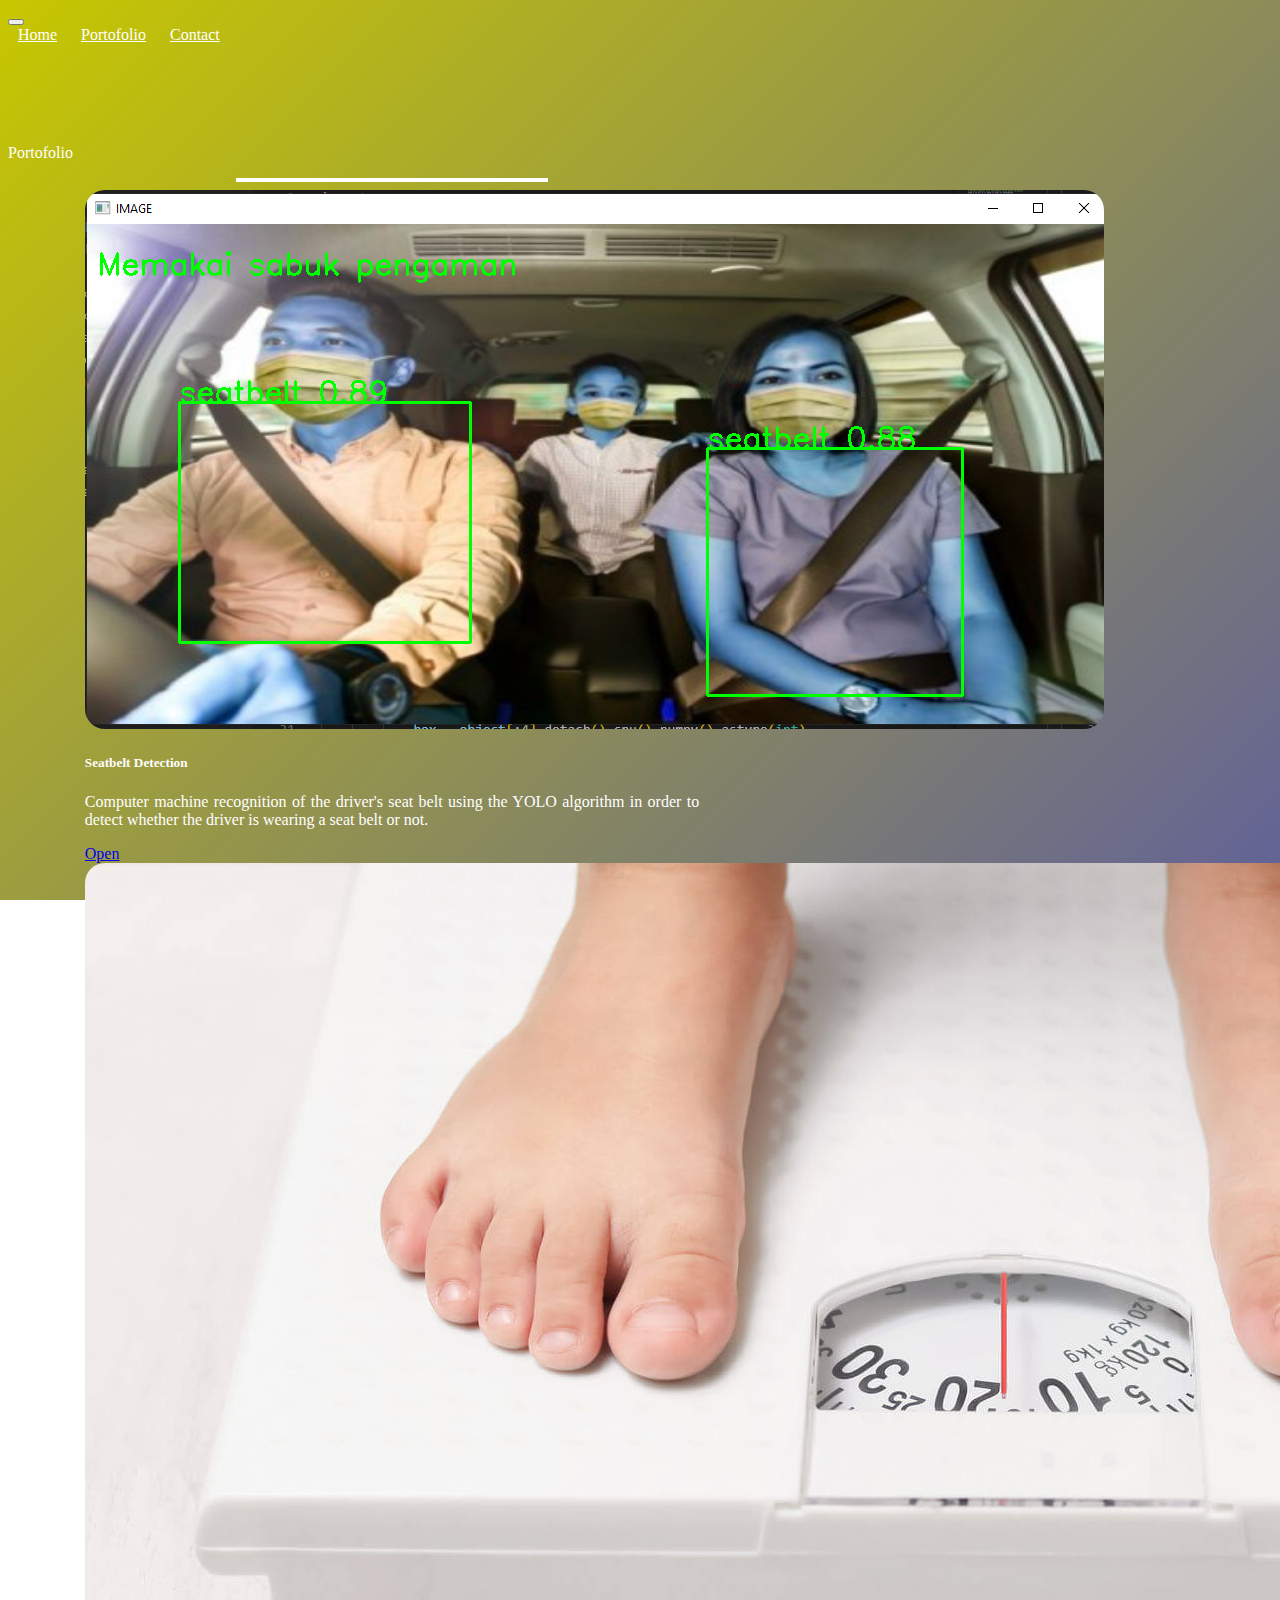
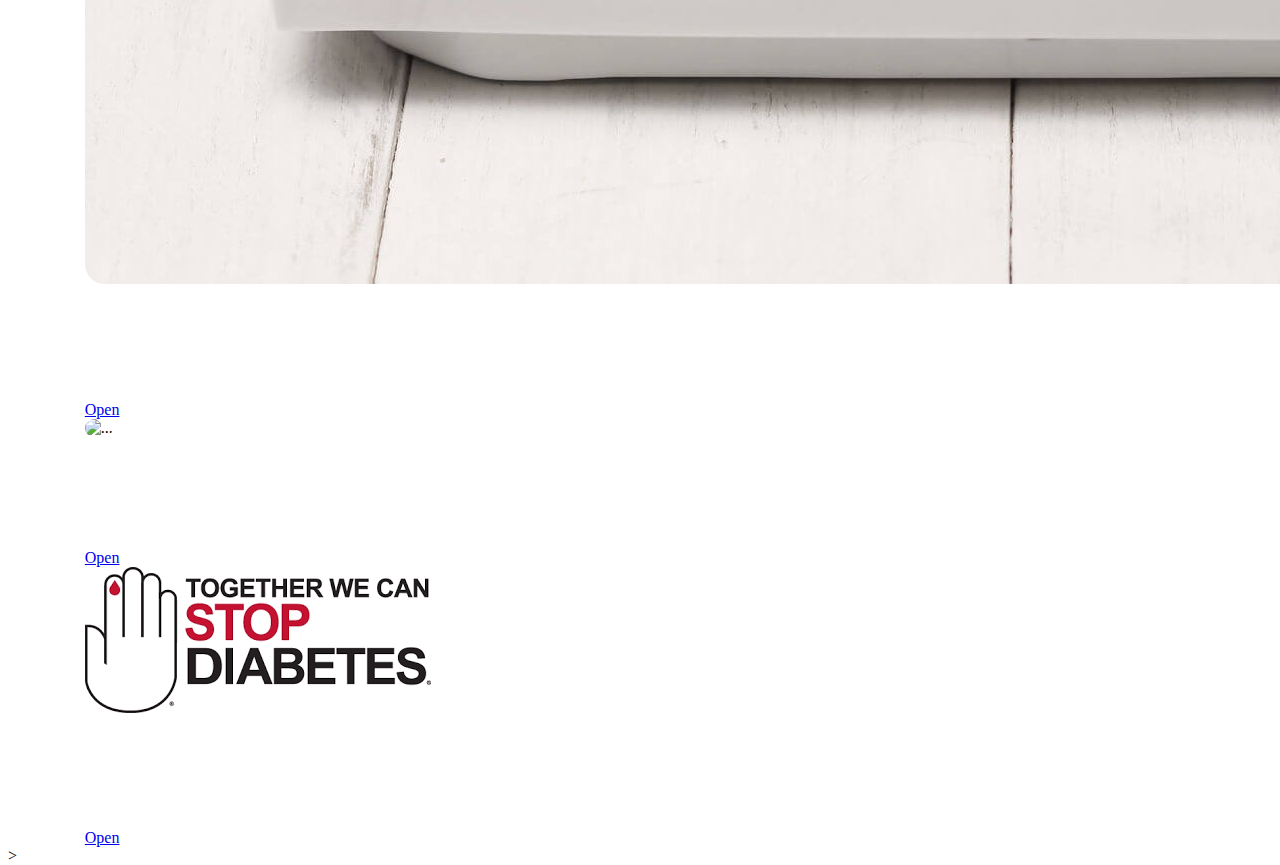
==== porto.html @ 3c7759fc "first commit" ====
<!DOCTYPE html>
<html lang="en">

<head>
    <meta charset="UTF-8">
    <meta name="viewport" content="width=device-width, initial-scale=1.0">
    <title>Portofolio Khairul</title>
    <link href="https://cdn.jsdelivr.net/npm/bootstrap@5.0.2/dist/css/bootstrap.min.css" rel="stylesheet"
        integrity="sha384-EVSTQN3/azprG1Anm3QDgpJLIm9Nao0Yz1ztcQTwFspd3yD65VohhpuuCOmLASjC" crossorigin="anonymous">
    <link rel="stylesheet" href="style.css">
    <link rel="stylesheet" href="https://cdn.jsdelivr.net/npm/bootstrap-icons@1.11.1/font/bootstrap-icons.css">
</head>

<body>
    <!-- Ini Navbar -->
    <header>
        <nav class="navbar navbar-expand-lg navbar-light bg-transparent">
            <div class="container-fluid">
                <button class="navbar-toggler" type="button" data-bs-toggle="collapse"
                    data-bs-target="#navbarNavAltMarkup" aria-controls="navbarNavAltMarkup" aria-expanded="false"
                    aria-label="Toggle navigation">
                    <span class="navbar-toggler-icon"></span>
                </button>
                <div class="collapse navbar-collapse justify-content-center" id="navbarNavAltMarkup">
                    <div class="navbar-nav ">
                        <a class="nav-link fw-bold" aria-current="page" href="index.html">Home</a>
                        <a class="nav-link fw-bold" href="porto.html">Portofolio</a>
                        <a class="nav-link fw-bold" href="kontak.html">Contact</a>
                    </div>
                </div>
            </div>
        </nav>
    </header>

    <!-- ini -->
    <main class="Content">
        <div class="container">

            <!-- Porto -->
            <p class="h5 fw-bold mt-5 text-center" id="porto">Portofolio</p>
            <hr class="garis">
            <div class="row justify-content-center mt-5">

                <div class="col px-4 py-2 ">
                    <div class="card">
                        <img src="Asset/sabuk.png" class="card-img-top gbrPorto" alt="Sabuk">
                        <div class="card-body">
                            <h5 class="card-title putih">Seatbelt Detection</h5>
                            <p class="card-text">Computer machine recognition of the driver's seat belt using the YOLO
                                algorithm in
                                order to detect whether the driver is wearing a seat belt or not.</p>
                            <a href="https://github.com/khairulr36/seatbelt_detection_yolo"
                                class="btn btn-primary">Open</a>
                        </div>
                    </div>
                </div>

                <div class="col px-4 py-2">
                    <div class="card">
                        <img src="Asset/berat.jpg" class="card-img-top" alt="...">
                        <div class="card-body">
                            <h5 class="card-title putih">Weight Prediction</h5>
                            <p class="card-text">To teach a machine that will calculate a person's ideal weight based on
                                the data that
                                has been inputted.</p>
                            <a href="https://github.com/khairulr36/Weight-Prediction" class="btn btn-primary">Open</a>
                        </div>
                    </div>
                </div>

            </div>

            <!-- line 2 Porto -->
            <div class="row justify-content-center mt-2 ">

                <div class="col px-4 py-2 cardres">
                    <div class="card">
                        <img src="Asset/laundry.png" class="card-img-top" alt="...">
                        <div class="card-body row2">
                            <h5 class="card-title putih">Landing Page Laundry</h5>
                            <p class="card-text">Laundry Landing Page can be used for information sharing media that can
                                be accessed
                                anywhere and anytime web-based.</p>
                            <a href="http://laundryertiga.my.id/" class="btn btn-primary">Open</a>
                        </div>
                    </div>
                </div>

                <div class="col px-4 py-2">
                    <div class="card">
                        <img src="Asset/diabet.png" class="card-img-top" alt="...">
                        <div class="card-body">
                            <h5 class="card-title putih">Diabetes Detection</h5>
                            <p class="card-text">Diabetes is a disease that causes a high mortality rate. To overcome
                                this, we can create a machine that can predict patients based on some data taken.</p>
                            <a href="#" class="btn btn-primary">Open</a>
                        </div>
                    </div>
                </div>

            </div>

        </div>>

    </main>



    <script src="https://cdn.jsdelivr.net/npm/bootstrap@5.0.2/dist/js/bootstrap.bundle.min.js"
        integrity="sha384-MrcW6ZMFYlzcLA8Nl+NtUVF0sA7MsXsP1UyJoMp4YLEuNSfAP+JcXn/tWtIaxVXM"
        crossorigin="anonymous"></script>

</body>

</html>
---- style.css ----
body {
  z-index: 1;
  background: linear-gradient(
    -45deg,
    red,
    rgb(0, 121, 0),
    rgb(64, 64, 204),
    rgb(199, 199, 0)
  );
  background-size: 400% 400%;
  width: 100%;
  height: 100vh;
  animation: animate 15s ease infinite;
  background-attachment: fixed;
}

main {
  min-height: calc(100vh - 120px - 58px);
}

.nav-link {
  color: white !important;
  border-radius: 10px;
  margin: 0px 10px;
}

.nav-link:hover {
  background-color: white;
  color: black !important;
}

.Content {
  margin-top: 100px;
}

.about {
  margin-top: 100px;
}

.container {
  width: 60%;
}

.deskripsi {
  display: block;
  margin: auto;
}

.tes {
  text-decoration: none;
  color: white;
  margin: 0px 5px;
  font-size: 25px;
}

.tes:hover {
  font-size: 30px;
}

p {
  color: white;
}

.garis {
  border: 2px solid white;
  width: 40%;
  margin-left: auto;
  margin-right: auto;
}

.fotosaya {
  border-radius: 30% !important;
  float: right;
}

.card {
  width: 80%;
  margin: auto;
  border-radius: 20px;
  border: 0px solid black;
  background-color: transparent;
}

.card-img-top {
  /* border-radius: 20px 20px 0px 0px; */
  border-radius: 20px;
}

.card-text {
  /* color: black; */
  text-align: justify;
}

.putih {
  color: white;
}

#bagiankontak {
  display: flex;
  justify-content: center;
  align-items: center;
}

.flexkontak {
  /* Jika Anda ingin menengahkan elemen di dalam .d-flex */
  display: flex;
  justify-content: center;
}

/* .footerCopy {
  color: black;
  display: block;
  margin-top: 0px;
  margin-left: auto;
  margin-right: auto;
  width: 30%;
  background-color: white;
  text-align: center;
  border-radius: 10px 10px 0px 0px;
  padding: 2px 0px;
} */

@keyframes animate {
  0% {
    background-position: 0 50%;
  }
  50% {
    background-position: 100% 50%;
  }
  100% {
    background-position: 0 50%;
  }
}

@media screen and (max-width: 991.98px) {
  .container {
    width: 80%;
  }

  .col.gambar {
    text-align: center;
    margin-top: 50px;
  }

  .fotosaya {
    display: block;
    margin-right: auto;
    margin-left: auto;
    max-width: 200px; /* Optional: To ensure the image doesn't exceed its original size */
  }
  .garis {
    width: 70%;
  }

  .cardres {
    display: block;
    width: 100%;
  }
}
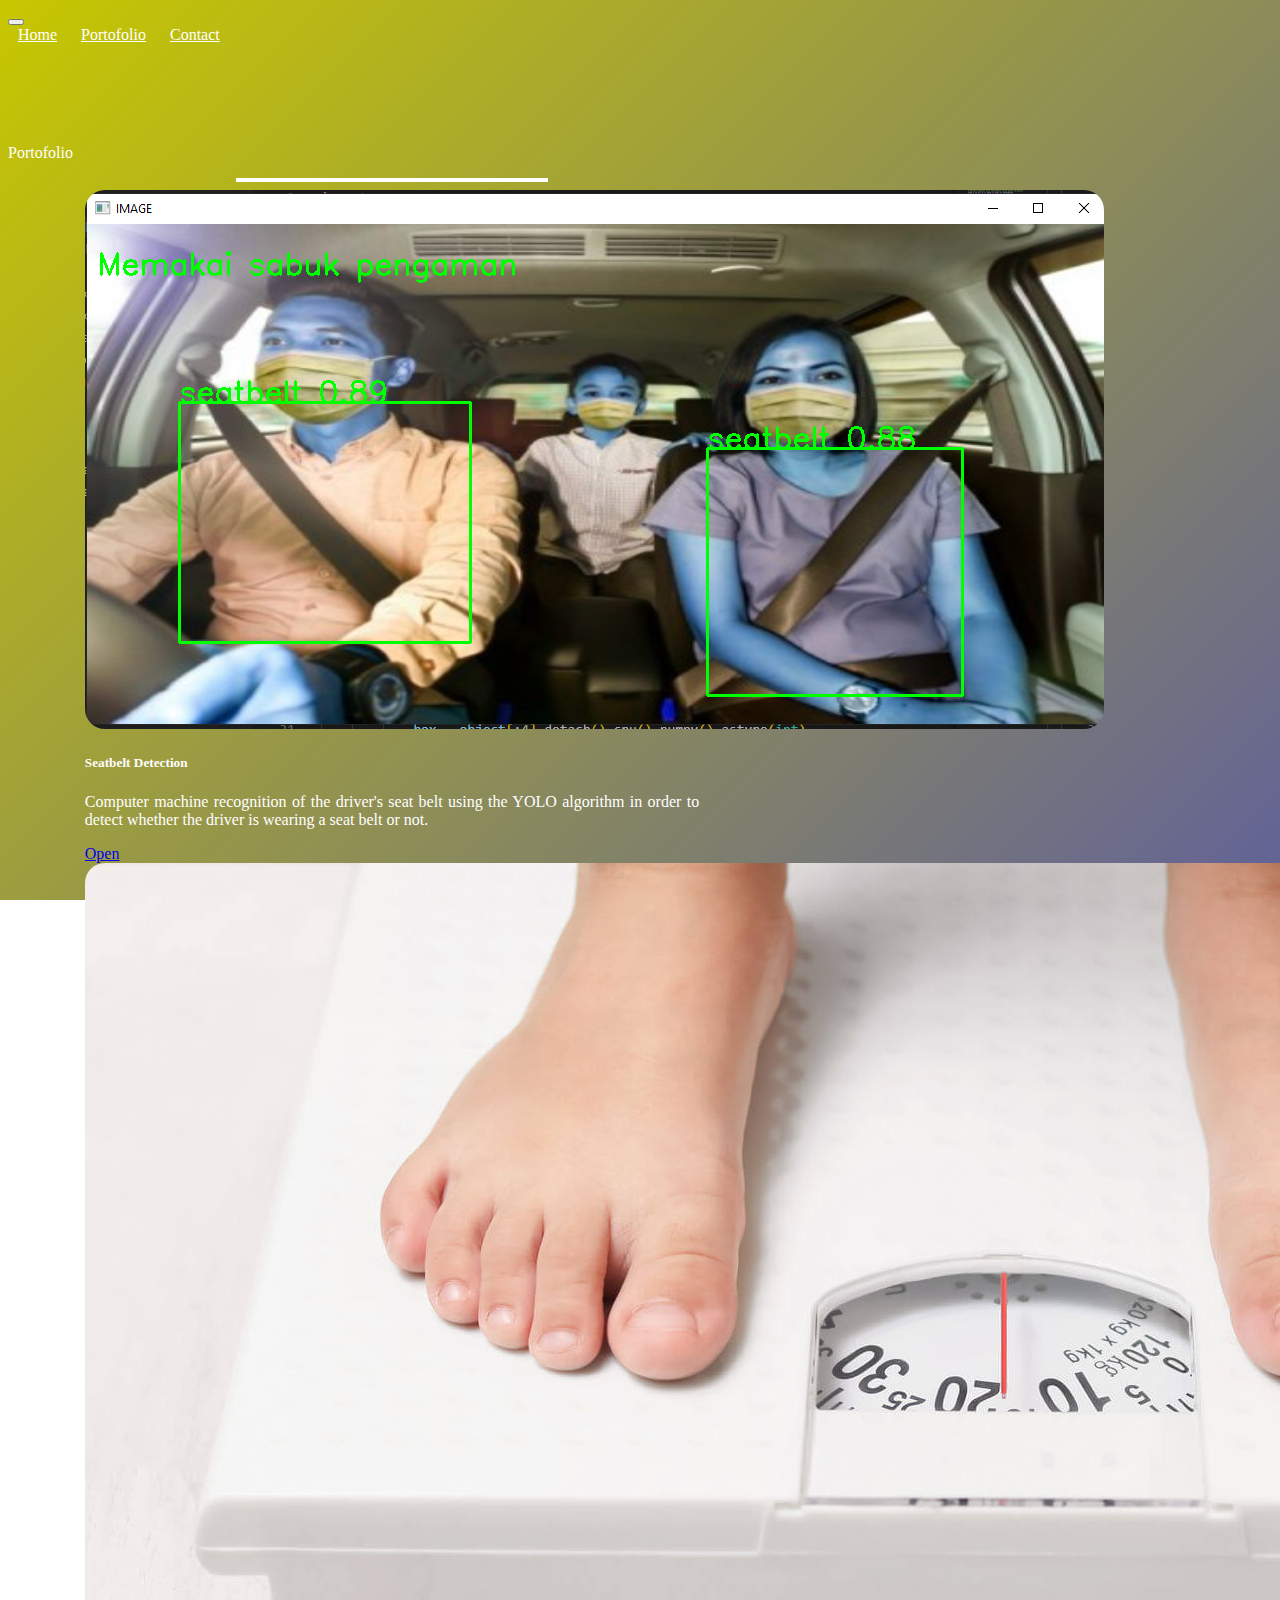
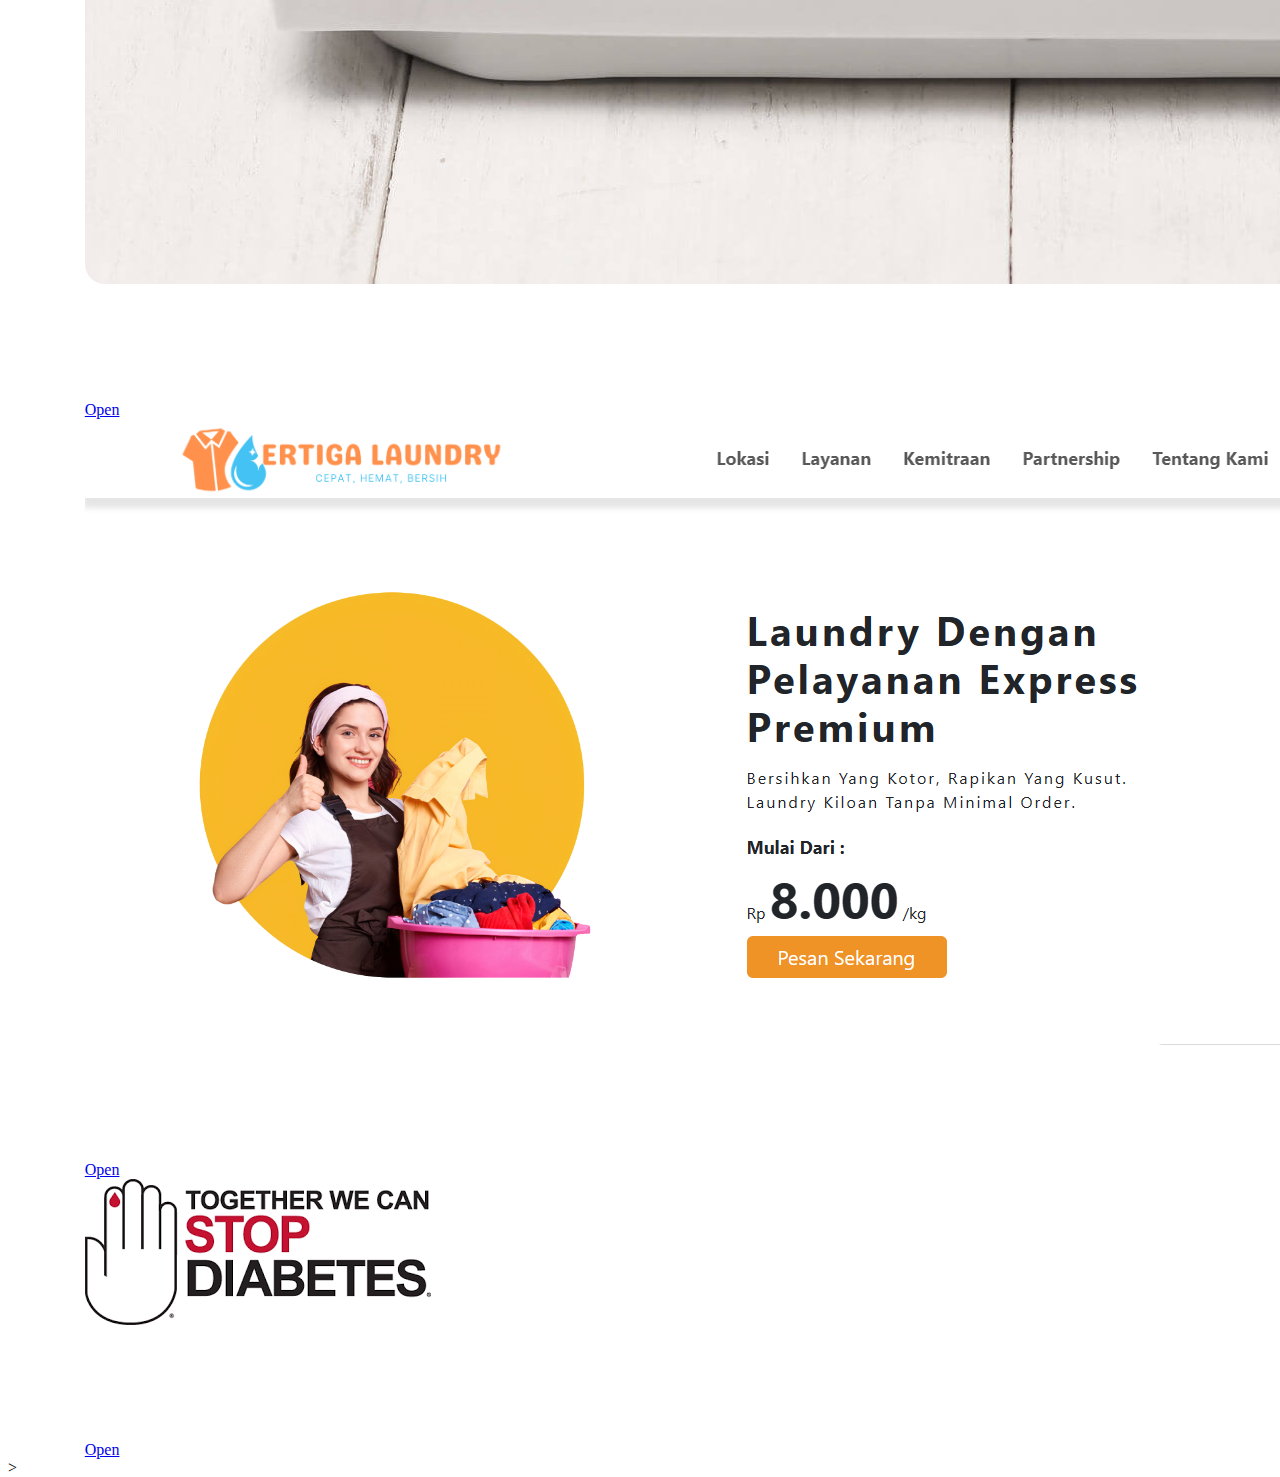
==== commit 369460ea: "rev1" ====
--- a/porto.html
+++ b/porto.html
@@ -41,7 +41,7 @@
             <hr class="garis">
             <div class="row justify-content-center mt-5">
 
-                <div class="col px-4 py-2 ">
+                <div class="col px-4 py-2 cardres">
                     <div class="card">
                         <img src="Asset/sabuk.png" class="card-img-top gbrPorto" alt="Sabuk">
                         <div class="card-body">
@@ -55,7 +55,7 @@
                     </div>
                 </div>
 
-                <div class="col px-4 py-2">
+                <div class="col px-4 py-2 cardres">
                     <div class="card">
                         <img src="Asset/berat.jpg" class="card-img-top" alt="...">
                         <div class="card-body">
@@ -75,7 +75,7 @@
 
                 <div class="col px-4 py-2 cardres">
                     <div class="card">
-                        <img src="Asset/laundry.png" class="card-img-top" alt="...">
+                        <img src="Asset/laundry.PNG" class="card-img-top" alt="...">
                         <div class="card-body row2">
                             <h5 class="card-title putih">Landing Page Laundry</h5>
                             <p class="card-text">Laundry Landing Page can be used for information sharing media that can
@@ -86,7 +86,7 @@
                     </div>
                 </div>
 
-                <div class="col px-4 py-2">
+                <div class="col px-4 py-2 cardres">
                     <div class="card">
                         <img src="Asset/diabet.png" class="card-img-top" alt="...">
                         <div class="card-body">
